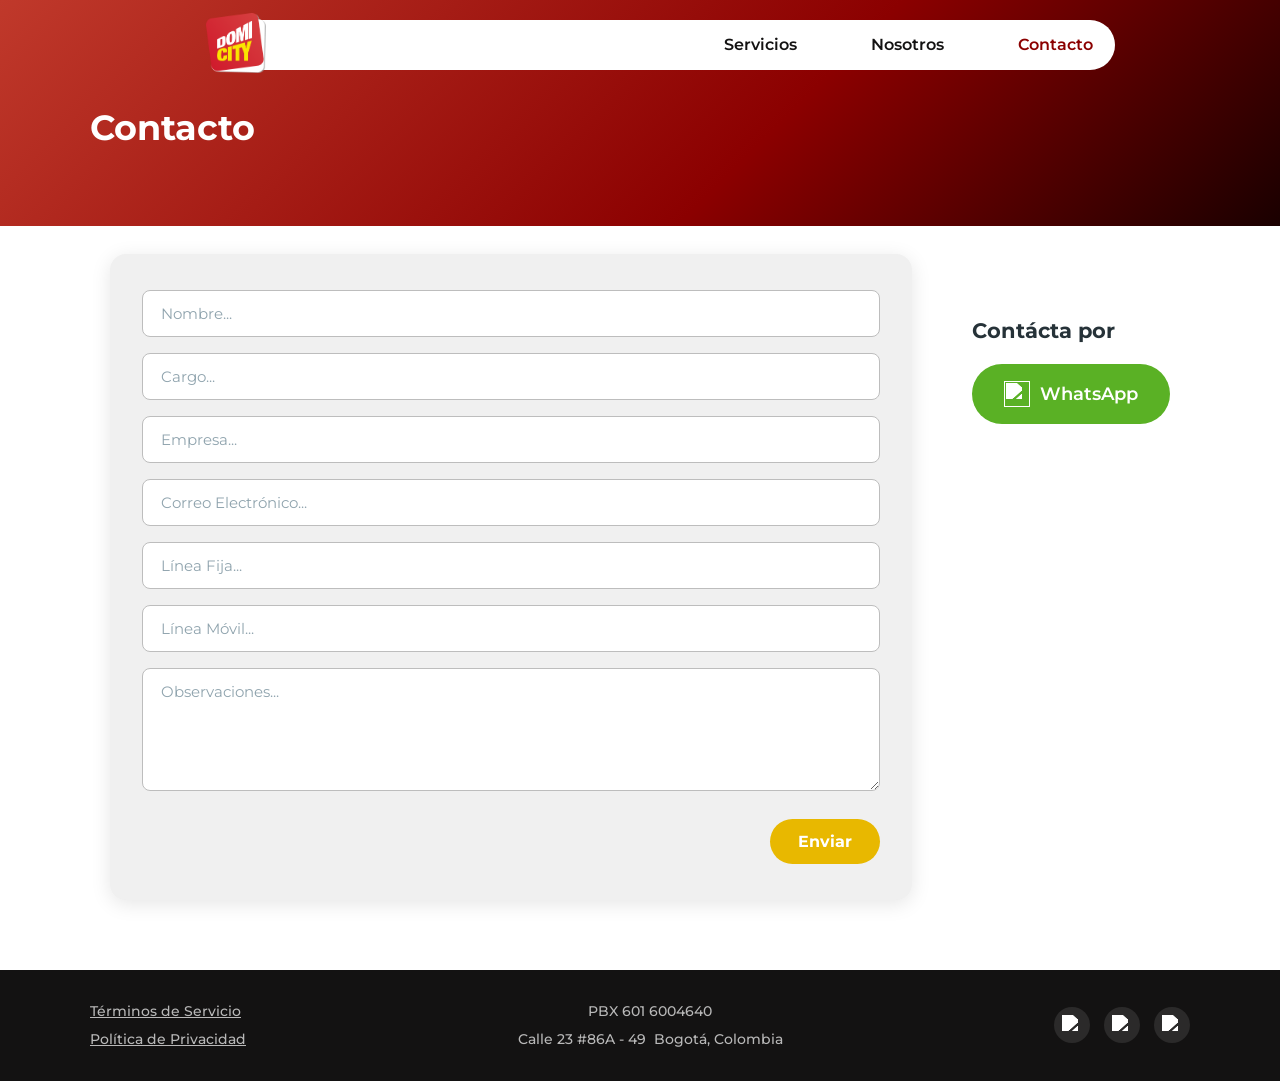
==== contacto.html @ 077d19e3 "Cargue archivos principales" ====
<!DOCTYPE html>
<html lang="es">
<head>
  <meta charset="UTF-8" />
  <meta name="viewport" content="width=device-width, initial-scale=1.0" />
  <meta name="description" content="Contácta a DomiCity — Formulario de contacto y WhatsApp." />
  <title>Contacto — DomiCity</title>
  <link rel="stylesheet" href="assets/css/styles.css" />
  <link rel="icon" href="assets/img/favicon.png" type="image/png" />
</head>
<body>
  <!--  NAVBAR   -->
  <header class="navbar" role="banner">
    <a href="index.html" class="navbar__logo" aria-label="DomiCity — Inicio">
        <img src="assets/img/logo_domicity.png" alt="DomiCity" loading="eager" />
    </a>
    <div class="navbar__inner">
      <button class="navbar__toggle" aria-label="Abrir menú" aria-expanded="false" aria-controls="main-menu">
        <span></span><span></span><span></span>
      </button>

      <nav id="main-menu" class="navbar__menu" role="navigation" aria-label="Menú principal">
        <a href="index.html" class="navbar__link">Servicios</a>
        <a href="nosotros.html" class="navbar__link">Nosotros</a>
        <a href="contacto.html" class="navbar__link">Contacto</a>
      </nav>
    </div>
  </header>
  <main>
    <!--  PAGE HEADER  -->
    <div class="contact__header-bg">
      <h1 class="contact__title fade-in-up">Contacto</h1>
    </div>

    <!-- Wave separator -->
    <svg class="contact__wave" viewBox="0 0 1440 90" xmlns="http://www.w3.org/2000/svg" preserveAspectRatio="none" aria-hidden="true">
      <path d="M0,50 C480,110 960,0 1440,60 L1440,90 L0,90 Z" fill="#ffffff"/>
    </svg>
    <!--  CONTACT BODY -->
    <section class="contact__body" aria-labelledby="contact-title">

      <!-- Form -->
      <div class="contact__form-wrapper" data-animate>
        <div class="form__success" role="alert">
          ✅ ¡Mensaje enviado con éxito! Nos pondremos en contacto contigo pronto.
        </div>
        <div class="form__failure" role="alert">
          ❌ Ocurrió un error al enviar el mensaje. Por favor intenta de nuevo.
        </div>

        <form
          id="contactForm"
          method="POST"
          action="private/form-handler.php"
          novalidate
          aria-label="Formulario de contacto"
        >
          <div class="form__group">
            <label for="nombre" class="sr-only">Nombre</label>
            <input
              type="text"
              id="nombre"
              name="nombre"
              class="form__input"
              placeholder="Nombre..."
              autocomplete="name"
            />
            <span id="nombre-error" class="form__error" role="alert"></span>
          </div>

          <div class="form__group">
            <label for="cargo" class="sr-only">Cargo</label>
            <input
              type="text"
              id="cargo"
              name="cargo"
              class="form__input"
              placeholder="Cargo..."
              autocomplete="organization-title"
            />
          </div>

          <div class="form__group">
            <label for="empresa" class="sr-only">Empresa</label>
            <input
              type="text"
              id="empresa"
              name="empresa"
              class="form__input"
              placeholder="Empresa..."
              autocomplete="organization"
            />
            <span id="empresa-error" class="form__error" role="alert"></span>
          </div>

          <div class="form__group">
            <label for="correo" class="sr-only">Correo electrónico</label>
            <input
              type="email"
              id="correo"
              name="correo"
              class="form__input"
              placeholder="Correo Electrónico..."
              autocomplete="email"
            />
            <span id="correo-error" class="form__error" role="alert"></span>
          </div>

          <div class="form__group">
            <label for="fija" class="sr-only">Línea fija</label>
            <input
              type="tel"
              id="fija"
              name="fija"
              class="form__input"
              placeholder="Línea Fija..."
              autocomplete="tel"
            />
          </div>

          <div class="form__group">
            <label for="movil" class="sr-only">Línea móvil</label>
            <input
              type="tel"
              id="movil"
              name="movil"
              class="form__input"
              placeholder="Línea Móvil..."
              autocomplete="tel"
            />
            <span id="movil-error" class="form__error" role="alert"></span>
          </div>

          <div class="form__group">
            <label for="observaciones" class="sr-only">Observaciones</label>
            <textarea
              id="observaciones"
              name="observaciones"
              class="form__textarea"
              placeholder="Observaciones..."
              rows="5"
            ></textarea>
          </div>

          <div class="form__footer">
            <button type="submit" class="btn btn--primary">Enviar</button>
          </div>
        </form>
      </div>

      <!-- WhatsApp aside -->
      <aside class="contact__aside" data-animate aria-label="Contacto por WhatsApp">
        <p class="contact__aside-title">Contácta por</p>
        <a
          href="https://wa.me/576016004640"
          target="_blank"
          rel="noopener noreferrer"
          class="btn btn--whatsapp btn--whatsapp-lg"
          aria-label="Contactar por WhatsApp"
        >
          <img src="assets/img/whatsapp-icon.svg" alt="" aria-hidden="true" />
          WhatsApp
        </a>
      </aside>

    </section>
  </main>

  <!--  FOOTER   -->
    
  <footer class="footer" role="contentinfo">
    <div class="footer__inner">
      <div class="footer__links">
        <a href="#" class="footer__link">Términos de Servicio</a>
        <a href="#" class="footer__link">Política de Privacidad</a>
      </div>

      <address class="footer__contact" style="font-style:normal;">
        <span>PBX 601 6004640</span>
        <span>Calle 23 #86A - 49&nbsp;&nbsp;Bogotá, Colombia</span>
      </address>

      <div class="footer__social" aria-label="Redes sociales">
        <a href="#" class="footer__social-link" aria-label="Facebook" target="_blank" rel="noopener">
          <img src="assets/img/Icono Facebook.svg" alt="Facebook" loading="lazy" />
        </a>
        <a href="#" class="footer__social-link" aria-label="Instagram" target="_blank" rel="noopener">
          <img src="assets/img/Icono Instagram.svg" alt="Instagram" loading="lazy" />
        </a>
        <a href="#" class="footer__social-link" aria-label="LinkedIn" target="_blank" rel="noopener">
          <img src="assets/img/Icono Linkedin.svg" alt="LinkedIn" loading="lazy" />
        </a>
      </div>
    </div>
  </footer>

  <!-- Visually hidden label helper -->
  <style>
    .sr-only {
      position: absolute;
      width: 1px;
      height: 1px;
      padding: 0;
      margin: -1px;
      overflow: hidden;
      clip: rect(0,0,0,0);
      white-space: nowrap;
      border: 0;
    }
  </style>

  <script src="assets/js/app.js" defer></script>
</body>
</html>
---- assets/css/styles.css ----
/* =============================================
   DOMICITY - CORPORATE WEBSITE STYLES
   Methodology: BEM | Mobile-First | CSS Variables
   ============================================= */

/* ─── GOOGLE FONTS ─────────────────────────── */
@import url('https://fonts.googleapis.com/css2?family=Montserrat:wght@400;500;600;700;800&display=swap');

/* ─── CSS VARIABLES ────────────────────────── */
:root {
  --color-primary-red:   #c0392b;
  --color-red-dark:      #8b0000;
  --color-red-gradient:  linear-gradient(135deg, #c0392b 0%, #8b0000 60%, #1a0000 100%);
  --color-text-main:     #263238;
  --color-whatsapp:      #5ab125;
  --color-whatsapp-dark: #3d7d1a;
  --color-footer:        #131212;
  --color-card:          #e1e3e4;
  --color-border:        #bdbdbd;
  --color-white:         #ffffff;
  --color-link:          #c0392b;
  --color-hero-bg:       #1a0000;

  --font-family: 'Montserrat', sans-serif;
  --fw-bold:       700;
  --fw-semibold:   600;
  --fw-medium:     500;
  --fw-regular:    400;

  --radius-sm:   8px;
  --radius-md:   16px;
  --radius-lg:   24px;
  --radius-pill: 999px;

  --shadow-card: 0 4px 20px rgba(0,0,0,0.10);
  --shadow-hover: 0 10px 36px rgba(0,0,0,0.18);
  --shadow-nav: 0 2px 20px rgba(0,0,0,0.25);

  --transition: 0.3s ease;
  --container-max: 1100px;
  --section-pad: 80px 20px;
}

/* ─── RESET & BASE ──────────────────────────── */
*, *::before, *::after {
  box-sizing: border-box;
  margin: 0;
  padding: 0;
}

html {
  scroll-behavior: smooth;
  font-size: 16px;
}

body {
  font-family: var(--font-family);
  font-weight: var(--fw-medium);
  color: var(--color-text-main);
  background: var(--color-white);
  line-height: 1.6;
  overflow-x: hidden;
}

img {
  max-width: 100%;
  height: auto;
  display: block;
}

a {
  text-decoration: none;
  color: inherit;
  transition: color var(--transition);
}

ul {
  list-style: none;
}

/* ─── UTILITY ───────────────────────────────── */
.container {
  max-width: var(--container-max);
  margin: 0 auto;
  padding: 0 20px;
}

.section {
  padding: var(--section-pad);
}

/* ─── NAVBAR ────────────────────────────────── */
.navbar {
  position: absolute;
  top: 20px;
  left: 0;
  width: 100%;
  display: flex;
  justify-content: center; /* 🔥 centra la cápsula */
  z-index: 1000;
}

.navbar__inner {
  display: flex;
  align-items: center;
  justify-content: flex-end;
  background: var(--color-white);
  border-radius: 1000px;
  max-width: 900px;
  width: 90%;
}

.navbar__logo img {
  position: relative;
  left: 46px;
  top: -2px;
  height: 50px;
 transform: scale(1.2);
}

.navbar__menu {
  display: flex;
  align-items: center;
  gap: 30px;
}

.navbar__link {
  color: var(--color-footer);
  font-weight: var(--fw-semibold);
  font-size: 1rem;
  padding: 8px 22px;
  border-radius: var(--radius-pill);
  transition: background var(--transition), color var(--transition);
  white-space: nowrap;
}

.navbar__link:hover,
.navbar__link--active {
  background: rgba(255,255,255,0.18);
  color: var(--color-red-dark);
}

.navbar__toggle {
  display: none;
  flex-direction: column;
  justify-content: center;
  gap: 5px;
  cursor: pointer;
  background: none;
  border: none;
  padding: 6px;
}

.navbar__toggle span {
  display: block;
  width: 26px;
  height: 2.5px;
  background: var(--color-white);
  border-radius: 2px;
  transition: transform var(--transition), opacity var(--transition);
}

.navbar__toggle.is-open span:nth-child(1) {
  transform: translateY(7.5px) rotate(45deg);
}
.navbar__toggle.is-open span:nth-child(2) {
  opacity: 0;
}
.navbar__toggle.is-open span:nth-child(3) {
  transform: translateY(-7.5px) rotate(-45deg);
}

/* ─── HERO ──────────────────────────────────── */
.hero {
  background-image: url("../img/Banner\ Pagina\ Web.jpg");
  background-size: cover;          /* Hace que la imagen cubra todo el contenedor */
  background-position: center;     /* Centra la imagen */
  background-repeat: no-repeat;    /* Evita que se repita */
  
  position: relative;
  overflow: hidden;
  padding-top: 250px; /* aumenta este valor según altura del nav */
  min-height: 380px;
}

.hero__inner {
  max-width: var(--container-max);
  margin: 0 auto;
  display: flex;
  align-items: flex-end;
  justify-content: space-between;
  gap: 40px;
}

.hero__content {
  flex: 1;
  padding-bottom: 60px;
}

.hero__title {
  font-size: clamp(2rem, 5vw, 3rem);
  font-weight: var(--fw-bold);
  color: var(--color-white);
  line-height: 1.15;
  margin-bottom: 16px;
}

.hero__subtitle {
  font-size: clamp(0.95rem, 2vw, 1.1rem);
  color: rgba(255,255,255,0.88);
  font-weight: var(--fw-medium);
  max-width: 460px;
  margin-bottom: 36px;
  line-height: 1.6;
}

.hero__image {
  flex: 1;
  display: flex;
  align-items: flex-end;
  justify-content: flex-end;
  max-width: 480px;
}

.hero__image img {
  width: 100%;
  max-width: 460px;
  object-fit: contain;
  filter: drop-shadow(0 10px 40px rgba(0,0,0,0.5));
}

.hero__wave {
  display: block;
  width: 100%;
  margin-top: -2px;
  line-height: 0;
}

/* ─── BUTTONS ───────────────────────────────── */
.btn {
  display: inline-flex;
  align-items: center;
  gap: 10px;
  padding: 13px 28px;
  border-radius: var(--radius-pill);
  font-family: var(--font-family);
  font-weight: var(--fw-semibold);
  font-size: 1rem;
  cursor: pointer;
  border: none;
  transition: background var(--transition), transform var(--transition), box-shadow var(--transition);
}

.btn--whatsapp {
  background: var(--color-whatsapp);
  color: var(--color-white);
}

.btn--whatsapp:hover {
  background: var(--color-whatsapp-dark);
  transform: translateY(-2px);
  box-shadow: 0 8px 24px rgba(90,177,37,0.35);
}

.btn--whatsapp img {
  width: 26px;
  height: 26px;
  filter: brightness(0) invert(1);
}

.btn--primary {
  background: #e8b800;
  color: var(--color-white);
  font-weight: var(--fw-bold);
}

.btn--primary:hover {
  background: #c9a200;
  transform: translateY(-2px);
  box-shadow: 0 8px 24px rgba(232,184,0,0.35);
}

/* ─── SERVICES ──────────────────────────────── */
.services {
  background: var(--color-white);
  padding: 70px 20px;
}

.services__title {
  text-align: center;
  font-size: clamp(1.6rem, 3.5vw, 2.2rem);
  font-weight: var(--fw-bold);
  color: var(--color-text-main);
  margin-bottom: 50px;
}

.services__grid {
  display: grid;
  grid-template-columns: repeat(3, 1fr);
  gap: 24px;
  max-width: var(--container-max);
  margin: 0 auto;
}

.card {
  background: var(--color-card);
  border: 1px solid var(--color-border);
  border-radius: var(--radius-md);
  padding: 28px 24px;
  box-shadow: var(--shadow-card);
  transition: transform var(--transition), box-shadow var(--transition);
  display: flex;
  flex-direction: column;
  gap: 12px;
}

.card:hover {
  transform: translateY(-5px);
  box-shadow: var(--shadow-hover);
  background-color: var(--color-border);
}

.card__icon {
  width: 48px;
  height: 48px;
  object-fit: contain;
}

.card__title {
  font-size: 1.15rem;
  font-weight: var(--fw-bold);
  color: var(--color-text-main);
  margin: 0;
}

.card__header {
  display: flex;
  align-items: center;
  gap: 12px;
}

.card__text {
  font-size: 0.93rem;
  color: #455a64;
  line-height: 1.6;
  flex: 1;
}

.card__link {
  font-size: 0.88rem;
  font-weight: var(--fw-semibold);
  color: var(--color-link);
  text-decoration: underline;
  margin-top: auto;
  transition: color var(--transition);
}

.card__link:hover {
  color: var(--color-red-dark);
}

/* ─── ABOUT ─────────────────────────────────── */
.about {
  background: var(--color-white);
  padding: 70px 20px;
}

.about__header {
  background: linear-gradient(135deg, #c0392b 0%, #8b0000 60%, #1a0000 100%);
  padding: 60px 20px 120px;
  position: relative;
  margin-bottom: -60px;
}

.about__wave {
  display: block;
  width: 100%;
  line-height: 0;
  margin-top: -2px;
}

.about__body {
  max-width: var(--container-max);
  margin: 0 auto;
  padding: 20px 20px 60px;
}

.about__title {
  font-size: clamp(1.6rem, 3.5vw, 2.2rem);
  font-weight: var(--fw-bold);
  color: var(--color-text-main);
  margin-bottom: 20px;
}

.about__text {
  font-size: 1rem;
  line-height: 1.75;
  color: var(--color-text-main);
  max-width: 860px;
  margin-bottom: 14px;
}

.about__clients-label {
  font-size: 1rem;
  font-weight: var(--fw-semibold);
  margin: 30px 0 20px;
}

/* ─── LOGO SLIDER ───────────────────────────── */
.logo-slider {
  position: relative;
  background: var(--color-white);
  border: 1px solid var(--color-border);
  border-radius: var(--radius-md);
  box-shadow: var(--shadow-card);
  overflow: hidden;
  padding: 20px 50px;
}

.logo-slider__track {
  display: flex;
  gap: 20px;
  align-items: center;
  overflow-x: auto;
  scroll-behavior: smooth;
  scrollbar-width: none;
  -ms-overflow-style: none;
  padding: 10px 0;
}

.logo-slider__track::-webkit-scrollbar {
  display: none;
}

.logo-slider__item {
  flex: 0 0 auto;
  width: 200px;
  height: 100px;
  border-radius: var(--radius-sm);
  overflow: hidden;
  border: 1px solid var(--color-border);
  display: flex;
  align-items: center;
  justify-content: center;
  background: var(--color-white);
}

.logo-slider__item img {
  width: 100%;
  height: 100%;
  object-fit: contain;
  padding: 10px;
}

.logo-slider__btn {
  position: absolute;
  top: 50%;
  transform: translateY(-50%);
  background: rgba(0,0,0,0.12);
  border: none;
  border-radius: 50%;
  width: 36px;
  height: 36px;
  cursor: pointer;
  font-size: 1.1rem;
  color: var(--color-text-main);
  display: flex;
  align-items: center;
  justify-content: center;
  transition: background var(--transition);
  z-index: 2;
}

.logo-slider__btn:hover {
  background: rgba(0,0,0,0.25);
}

.logo-slider__btn--prev { left: 8px; }
.logo-slider__btn--next { right: 8px; }

/* ─── CONTACT ───────────────────────────────── */
.contact {
  background: var(--color-white);
  padding: 70px 20px;
}

.contact__header-bg {
  background: linear-gradient(135deg, #c0392b 0%, #8b0000 60%, #1a0000 100%);
  padding: 50px 20px 120px;
}

.contact__title {
  font-size: clamp(1.6rem, 3.5vw, 2.2rem);
  font-weight: var(--fw-bold);
  color: var(--color-white);
  max-width: var(--container-max);
  margin: 0 auto;
  position: relative;
  top: 50px;
}

.contact__wave {
  display: block;
  width: 100%;
  line-height: 0;
  margin-top: -2px;
}

.contact__body {
  max-width: var(--container-max);
  margin: -50px auto 0;
  padding: 0 20px 70px;
  display: grid;
  grid-template-columns: 1fr auto;
  gap: 60px;
  align-items: start;
}

.contact__form-wrapper {
  background: #f0f0f0;
  border-radius: var(--radius-md);
  padding: 36px 32px;
  box-shadow: var(--shadow-card);
}

.form__group {
  margin-bottom: 16px;
}

.form__input,
.form__textarea {
  width: 100%;
  padding: 13px 18px;
  border: 1.5px solid var(--color-border);
  border-radius: var(--radius-sm);
  background: var(--color-white);
  font-family: var(--font-family);
  font-size: 0.95rem;
  color: var(--color-text-main);
  transition: border-color var(--transition), box-shadow var(--transition);
  outline: none;
}

.form__input::placeholder,
.form__textarea::placeholder {
  color: #90a4ae;
}

.form__input:focus,
.form__textarea:focus {
  border-color: var(--color-primary-red);
  box-shadow: 0 0 0 3px rgba(192,57,43,0.12);
}

.form__input.is-invalid,
.form__textarea.is-invalid {
  border-color: #e53935;
}

.form__textarea {
  resize: vertical;
  min-height: 110px;
}

.form__error {
  font-size: 0.8rem;
  color: #e53935;
  margin-top: 4px;
  display: none;
}

.form__error.is-visible {
  display: block;
}

.form__footer {
  text-align: right;
  margin-top: 20px;
}

.form__success,
.form__failure {
  display: none;
  padding: 14px 18px;
  border-radius: var(--radius-sm);
  font-weight: var(--fw-semibold);
  font-size: 0.95rem;
  margin-bottom: 16px;
}

.form__success {
  background: #e8f5e9;
  color: #2e7d32;
  border: 1px solid #a5d6a7;
}

.form__failure {
  background: #ffebee;
  color: #c62828;
  border: 1px solid #ef9a9a;
}

.form__success.is-visible,
.form__failure.is-visible {
  display: block;
}

.contact__aside {
  display: flex;
  flex-direction: column;
  gap: 16px;
  align-items: flex-start;
  padding-top: 60px;
}

.contact__aside-title {
  font-size: 1.3rem;
  font-weight: var(--fw-bold);
  color: var(--color-text-main);
}

.btn--whatsapp-lg {
  font-size: 1.1rem;
  padding: 16px 32px;
}

/* ─── FOOTER ────────────────────────────────── */
.footer {
  background: var(--color-footer);
  color: rgba(255,255,255,0.7);
  padding: 30px 20px;
}

.footer__inner {
  max-width: var(--container-max);
  margin: 0 auto;
  display: flex;
  align-items: center;
  justify-content: space-between;
  gap: 20px;
  flex-wrap: wrap;
}

.footer__links {
  display: flex;
  flex-direction: column;
  gap: 6px;
}

.footer__link {
  color: rgba(255,255,255,0.7);
  font-size: 0.875rem;
  text-decoration: underline;
  transition: color var(--transition);
}

.footer__link:hover {
  color: var(--color-white);
}

.footer__contact {
  display: flex;
  flex-direction: column;
  gap: 6px;
  font-size: 0.875rem;
  text-align: center;
}

.footer__social {
  display: flex;
  gap: 14px;
  align-items: center;
}

.footer__social-link {
  display: flex;
  align-items: center;
  justify-content: center;
  width: 36px;
  height: 36px;
  border-radius: 50%;
  background: rgba(255,255,255,0.1);
  transition: background var(--transition), transform var(--transition);
}

.footer__social-link:hover {
  background: rgba(255,255,255,0.22);
  transform: translateY(-2px);
}

.footer__social-link img {
  width: 20px;
  height: 20px;
  filter: brightness(0) invert(1);
}

/* ─── PAGE HEADER (nosotros / contacto) ─────── */
.page-header {
  background: var(--color-red-gradient);
  padding: 60px 20px 120px;
  position: relative;
}

.page-header__title {
  font-size: clamp(1.8rem, 4vw, 2.5rem);
  font-weight: var(--fw-bold);
  color: var(--color-white);
  max-width: var(--container-max);
  margin: 0 auto;
  position: relative;
  top: 50px;
}

.page-header__wave {
  display: block;
  width: 100%;
  line-height: 0;
  margin-top: -2px;
}

/* ─── ANIMATIONS ────────────────────────────── */
@keyframes fadeInUp {
  from {
    opacity: 0;
    transform: translateY(28px);
  }
  to {
    opacity: 1;
    transform: translateY(0);
  }
}

.fade-in-up {
  animation: fadeInUp 0.6s ease both;
}

.fade-in-up--delay-1 { animation-delay: 0.1s; }
.fade-in-up--delay-2 { animation-delay: 0.2s; }
.fade-in-up--delay-3 { animation-delay: 0.3s; }

[data-animate] {
  opacity: 0;
  transform: translateY(24px);
  transition: opacity 0.6s ease, transform 0.6s ease;
}

[data-animate].is-visible {
  opacity: 1;
  transform: translateY(0);
}

/* ─── RESPONSIVE ────────────────────────────── */
@media (max-width: 900px) {
  .services__grid {
    grid-template-columns: repeat(2, 1fr);
  }

  .contact__body {
    grid-template-columns: 1fr;
    gap: 30px;
  }

  .contact__aside {
    padding-top: 0;
    flex-direction: row;
    align-items: center;
    flex-wrap: wrap;
  }

  .hero__inner {
    flex-direction: column;
    align-items: flex-start;
    padding-bottom: 0;
  }

  .hero__content {
    padding-bottom: 30px;
  }

  .hero__image {
    width: 100%;
    max-width: 100%;
    justify-content: center;
  }
}

@media (max-width: 640px) {
  .navbar__menu {
    display: none;
    flex-direction: column;
    gap: 4px;
    position: absolute;
    top: 100%;
    left: 0;
    right: 0;
    background: linear-gradient(135deg, #c0392b 0%, #8b0000 100%);
    padding: 14px 20px 20px;
    box-shadow: var(--shadow-nav);
    z-index: 999;
  }

  .navbar__menu.is-open {
    display: flex;
  }

  .navbar__link {
    width: 100%;
    text-align: center;
  }

  .navbar__toggle {
    display: flex;
  }

  .navbar__inner {
    position: relative;
  }

  .services__grid {
    grid-template-columns: 1fr;
  }

  .footer__inner {
    flex-direction: column;
    text-align: center;
    align-items: center;
  }

  .footer__contact {
    text-align: center;
  }

  .logo-slider__item {
    width: 150px;
    height: 80px;
  }

  :root {
    --section-pad: 50px 16px;
  }
}
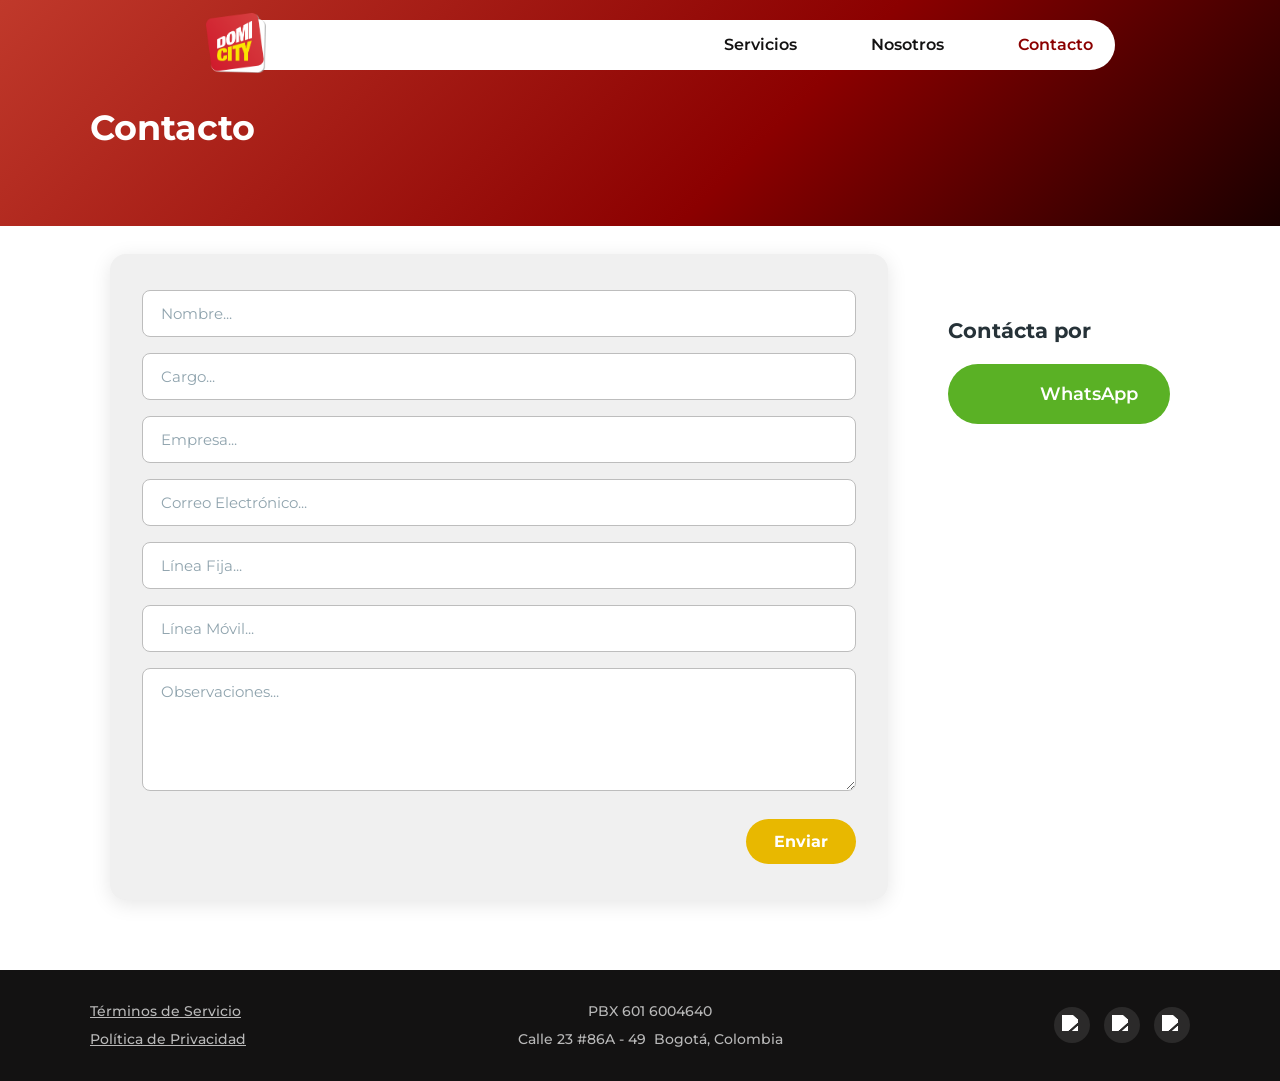
==== commit 24c3378c: "Initial commit: sitio web DomiCity" ====
--- a/contacto.html
+++ b/contacto.html
@@ -171,8 +171,8 @@
   <footer class="footer" role="contentinfo">
     <div class="footer__inner">
       <div class="footer__links">
-        <a href="#" class="footer__link">Términos de Servicio</a>
-        <a href="#" class="footer__link">Política de Privacidad</a>
+        <a href="assets/docs/Terminos de Uso Pagina Web DomiCity.pdf" target="_blank" rel="noopener" class="footer__link">Términos de Servicio</a>
+        <a href="assets/docs/Terminos de Uso Pagina Web DomiCity.pdf" target="_blank" rel="noopener" class="footer__link">Política de Privacidad</a>
       </div>
 
       <address class="footer__contact" style="font-style:normal;">
--- a/assets/css/styles.css
+++ b/assets/css/styles.css
@@ -263,9 +263,7 @@
 }
 
 .btn--whatsapp img {
-  width: 26px;
-  height: 26px;
-  filter: brightness(0) invert(1);
+  width: 50px;
 }
 
 .btn--primary {
@@ -406,77 +404,79 @@
   margin: 30px 0 20px;
 }
 
-/* ─── LOGO SLIDER ───────────────────────────── */
-.logo-slider {
+/* ─── CLIENTS MARQUEE ───────────────────────── */
+@keyframes marquee-scroll {
+  from { transform: translateX(0); }
+  to   { transform: translateX(-50%); }
+}
+
+.clients-marquee {
   position: relative;
-  background: var(--color-white);
-  border: 1px solid var(--color-border);
-  border-radius: var(--radius-md);
-  box-shadow: var(--shadow-card);
   overflow: hidden;
-  padding: 20px 50px;
-}
-
-.logo-slider__track {
-  display: flex;
-  gap: 20px;
+  margin-top: 10px;
+}
+
+.clients-marquee__track {
+  display: flex;
+  gap: 80px;
   align-items: center;
-  overflow-x: auto;
-  scroll-behavior: smooth;
-  scrollbar-width: none;
-  -ms-overflow-style: none;
-  padding: 10px 0;
-}
-
-.logo-slider__track::-webkit-scrollbar {
-  display: none;
-}
-
-.logo-slider__item {
-  flex: 0 0 auto;
-  width: 200px;
-  height: 100px;
-  border-radius: var(--radius-sm);
-  overflow: hidden;
-  border: 1px solid var(--color-border);
+  width: max-content;
+  height: 160px;
+  animation: marquee-scroll 38s linear infinite;
+}
+
+@media (prefers-reduced-motion: reduce) {
+  .clients-marquee__track {
+    animation: none;
+    flex-wrap: wrap;
+    width: 100%;
+    height: auto;
+    justify-content: center;
+    gap: 40px;
+    padding: 20px 0;
+  }
+  .clients-marquee__item[aria-hidden="true"] {
+    display: none;
+  }
+}
+
+.clients-marquee__item {
+  flex-shrink: 0;
+  height: 140px;
   display: flex;
   align-items: center;
-  justify-content: center;
-  background: var(--color-white);
-}
-
-.logo-slider__item img {
-  width: 100%;
+}
+
+.clients-marquee__item img {
   height: 100%;
+  width: auto;
+  max-width: 220px;
   object-fit: contain;
-  padding: 10px;
-}
-
-.logo-slider__btn {
+  transition: transform 0.4s cubic-bezier(0.34, 1.56, 0.64, 1);
+}
+
+.clients-marquee__item img:hover {
+  transform: scale(1.18);
+}
+
+.clients-marquee__fade {
   position: absolute;
-  top: 50%;
-  transform: translateY(-50%);
-  background: rgba(0,0,0,0.12);
-  border: none;
-  border-radius: 50%;
-  width: 36px;
-  height: 36px;
-  cursor: pointer;
-  font-size: 1.1rem;
-  color: var(--color-text-main);
-  display: flex;
-  align-items: center;
-  justify-content: center;
-  transition: background var(--transition);
+  top: 0;
+  width: 100px;
+  height: 100%;
   z-index: 2;
-}
-
-.logo-slider__btn:hover {
-  background: rgba(0,0,0,0.25);
-}
-
-.logo-slider__btn--prev { left: 8px; }
-.logo-slider__btn--next { right: 8px; }
+  pointer-events: none;
+}
+
+.clients-marquee__fade--left {
+  left: 0;
+  background: linear-gradient(to right, var(--color-white), transparent);
+}
+
+.clients-marquee__fade--right {
+  right: 0;
+  background: linear-gradient(to left, var(--color-white), transparent);
+}
 
 /* ─── CONTACT ───────────────────────────────── */
 .contact {
@@ -830,10 +830,6 @@
     text-align: center;
   }
 
-  .logo-slider__item {
-    width: 150px;
-    height: 80px;
-  }
 
   :root {
     --section-pad: 50px 16px;
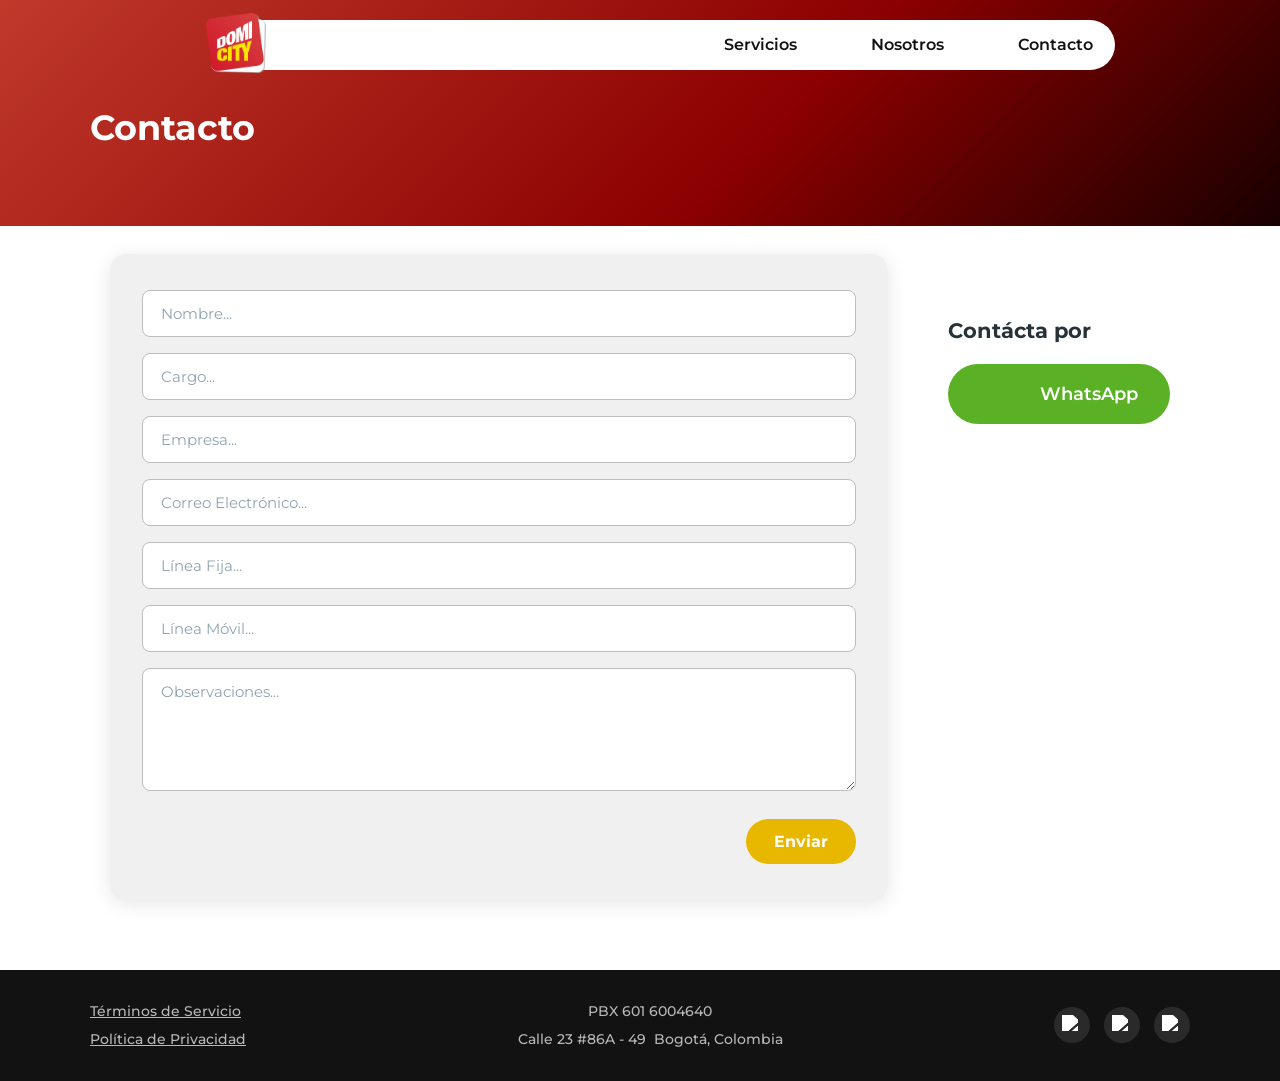
==== commit 581435e8: "Ajustes contacto" ====
--- a/contacto.html
+++ b/contacto.html
@@ -7,6 +7,14 @@
   <title>Contacto — DomiCity</title>
   <link rel="stylesheet" href="assets/css/styles.css" />
   <link rel="icon" href="assets/img/favicon.png" type="image/png" />
+  <!-- Google tag (gtag.js) -->
+  <script async src="https://www.googletagmanager.com/gtag/js?id=G-8YCQ2FPRDF"></script>
+  <script>
+    window.dataLayer = window.dataLayer || [];
+    function gtag(){dataLayer.push(arguments);}
+    gtag('js', new Date());
+    gtag('config', 'G-8YCQ2FPRDF');
+  </script>
 </head>
 <body>
   <!--  NAVBAR   -->
@@ -22,7 +30,7 @@
       <nav id="main-menu" class="navbar__menu" role="navigation" aria-label="Menú principal">
         <a href="index.html" class="navbar__link">Servicios</a>
         <a href="nosotros.html" class="navbar__link">Nosotros</a>
-        <a href="contacto.html" class="navbar__link">Contacto</a>
+        <a href="https://wa.me/573103325067?text=Hola%2C%20quiero%20tener%20mas%20informacion%20acerca%20de%20Domicity" class="navbar__link">Contacto</a>
       </nav>
     </div>
   </header>
@@ -152,7 +160,7 @@
       <aside class="contact__aside" data-animate aria-label="Contacto por WhatsApp">
         <p class="contact__aside-title">Contácta por</p>
         <a
-          href="https://wa.me/576016004640"
+          href="https://wa.me/573103325067?text=Hola%2C%20quiero%20tener%20mas%20informacion%20acerca%20de%20Domicity"
           target="_blank"
           rel="noopener noreferrer"
           class="btn btn--whatsapp btn--whatsapp-lg"
--- a/assets/css/styles.css
+++ b/assets/css/styles.css
@@ -750,6 +750,8 @@
 }
 
 /* ─── RESPONSIVE ────────────────────────────── */
+
+/* ── Tablet (≤ 900px) ── */
 @media (max-width: 900px) {
   .services__grid {
     grid-template-columns: repeat(2, 1fr);
@@ -784,17 +786,55 @@
   }
 }
 
+/* ── Mobile (≤ 640px) ── */
 @media (max-width: 640px) {
+  :root {
+    --section-pad: 48px 16px;
+  }
+
+  /* Navbar */
+  .navbar {
+    top: 12px;
+    justify-content: space-between;
+    padding: 0 16px;
+    align-items: center;
+  }
+
+  .navbar__logo img {
+    left: 0;
+    top: 0;
+    height: 40px;
+    transform: scale(1);
+  }
+
+  .navbar__inner {
+    position: relative;
+    width: auto;
+    flex-shrink: 0;
+    border-radius: var(--radius-md);
+  }
+
+  .navbar__toggle {
+    display: flex;
+    padding: 10px 8px;
+    min-height: 44px;
+  }
+
+  .navbar__toggle span {
+    background: var(--color-text-main);
+  }
+
   .navbar__menu {
     display: none;
     flex-direction: column;
     gap: 4px;
     position: absolute;
-    top: 100%;
-    left: 0;
+    top: calc(100% + 6px);
     right: 0;
+    width: calc(100vw - 32px);
     background: linear-gradient(135deg, #c0392b 0%, #8b0000 100%);
-    padding: 14px 20px 20px;
+    padding: 12px 16px 16px;
+    border-radius: var(--radius-md);
     box-shadow: var(--shadow-nav);
     z-index: 999;
   }
@@ -806,32 +846,196 @@
   .navbar__link {
     width: 100%;
     text-align: center;
-  }
-
-  .navbar__toggle {
-    display: flex;
-  }
-
-  .navbar__inner {
-    position: relative;
+    color: var(--color-white);
+    padding: 12px 16px;
+  }
+
+  .navbar__link:hover,
+  .navbar__link--active {
+    background: rgba(255, 255, 255, 0.15);
+    color: var(--color-white);
+  }
+
+  /* Hero */
+  .hero {
+    padding-top: 120px;
+    background-image:
+      linear-gradient(rgba(10, 0, 0, 0.55), rgba(10, 0, 0, 0.55)),
+      url("../img/Banner\ Pagina\ Web.jpg");
+    background-position: center center;
+  }
+
+  .hero__inner {
+    padding: 0 20px;
+  }
+
+  .hero__content {
+    padding-bottom: 36px;
+    padding-left: 0;
+    padding-right: 0;
+  }
+
+  .hero__wave {
+    display: none;
+  }
+
+  .hero__title {
+    text-shadow: 0 2px 16px rgba(0, 0, 0, 0.45);
+  }
+
+  .hero__subtitle {
+    margin-bottom: 28px;
+    text-shadow: 0 1px 8px rgba(0, 0, 0, 0.35);
+    color: rgba(255, 255, 255, 0.95);
+  }
+
+  /* Buttons */
+  .btn {
+    min-height: 48px;
+  }
+
+  .btn--whatsapp img {
+    width: 36px;
+  }
+
+  /* Services */
+  .services {
+    padding: 48px 16px;
+  }
+
+  .services__title {
+    margin-bottom: 32px;
   }
 
   .services__grid {
     grid-template-columns: 1fr;
-  }
-
+    gap: 16px;
+  }
+
+  /* Clients Marquee */
+  .clients-marquee__track {
+    height: 100px;
+    gap: 48px;
+  }
+
+  .clients-marquee__item {
+    height: 80px;
+  }
+
+  /* About */
+  .about__header {
+    padding: 40px 20px 100px;
+  }
+
+  .about__body {
+    padding: 20px 16px 40px;
+  }
+
+  /* Contact */
+  .contact__header-bg {
+    padding: 40px 20px 100px;
+  }
+
+  .contact__body {
+    grid-template-columns: 1fr;
+    margin-top: -30px;
+    padding: 0 16px 48px;
+    gap: 20px;
+  }
+
+  .contact__form-wrapper {
+    padding: 24px 20px;
+  }
+
+  .form__input,
+  .form__textarea {
+    padding: 14px 16px;
+    font-size: 1rem;
+  }
+
+  .contact__aside {
+    padding-top: 0;
+    flex-direction: column;
+    align-items: stretch;
+  }
+
+  .contact__aside-title {
+    font-size: 1.1rem;
+  }
+
+  .btn--whatsapp-lg {
+    width: 100%;
+    justify-content: center;
+    font-size: 1rem;
+    padding: 14px 24px;
+  }
+
+  /* Page header (nosotros / contacto) */
+  .page-header {
+    padding: 72px 20px 100px;
+  }
+
+  .page-header__title {
+    top: 28px;
+  }
+
+  /* Footer */
   .footer__inner {
     flex-direction: column;
     text-align: center;
     align-items: center;
+    gap: 16px;
   }
 
   .footer__contact {
     text-align: center;
   }
 
-
-  :root {
-    --section-pad: 50px 16px;
-  }
-}
+  .footer__links {
+    align-items: center;
+  }
+
+  .footer__social {
+    justify-content: center;
+  }
+}
+
+/* ── Small mobile (≤ 480px) ── */
+@media (max-width: 480px) {
+  .hero {
+    padding-top: 100px;
+  }
+
+  .hero__content {
+    padding-bottom: 28px;
+  }
+
+  .hero__subtitle {
+    margin-bottom: 20px;
+  }
+
+  .card {
+    padding: 22px 18px;
+  }
+
+  .services__grid {
+    gap: 12px;
+  }
+
+  .clients-marquee__track {
+    height: 80px;
+    gap: 32px;
+  }
+
+  .clients-marquee__item {
+    height: 64px;
+  }
+
+  .contact__form-wrapper {
+    padding: 20px 16px;
+  }
+
+  .form__group {
+    margin-bottom: 12px;
+  }
+}
